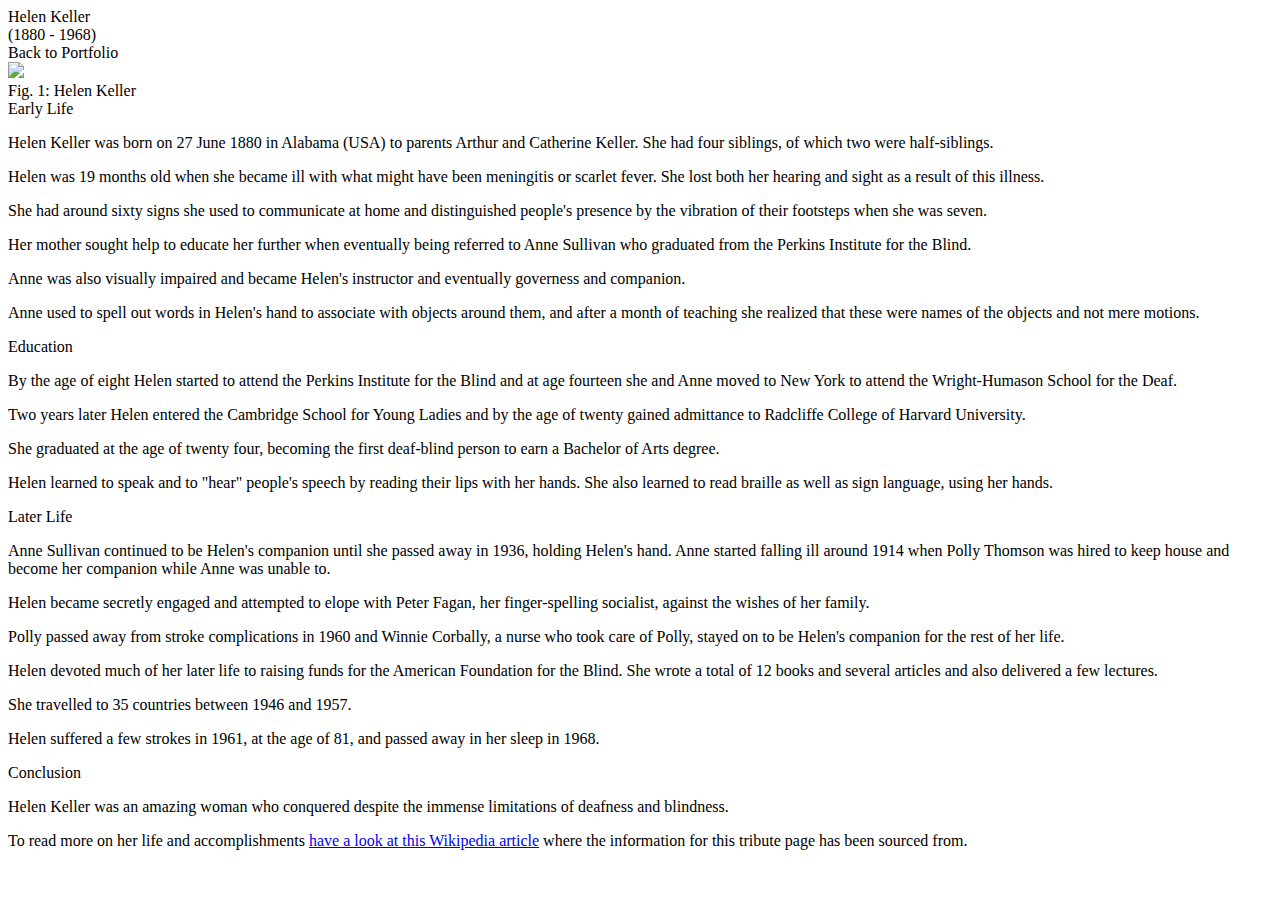
==== projects/tributepg.html @ f898eb23 "Create tributepg.html" ====
<!DOCTYPE html>
<html lang="en">
<head>
    <meta charset="UTF-8">
    <meta name="viewport" content="width=device-width, initial-scale=1.0">
    <title>Helen Keller</title>
    <link rel="stylesheet" href="~/css/HelenKeller.css">
</head>
<body>
    <div id="main-content">
        <div id="main-heading">
            <div id="title">Helen Keller</div>
            <div id="birth-death">(1880 - 1968)</div>
        </div>

        <div id="backbtn">
            <a asp-controller="Home">Back to Portfolio</a>
        </div>

        <div id="img-div">
            <img src="~/imgs/Helen-Keller.jpg">
            <figcaption>Fig. 1: Helen Keller</figcaption>
        </div>

        <div id="tribute-info">
            <div id="early-life">
                <header class="heading">Early Life</header>
                <p>Helen Keller was born on 27 June 1880 in Alabama (USA) to parents Arthur and Catherine Keller. She had four siblings, of which two were half-siblings.</p>
                <p>Helen was 19 months old when she became ill with what might have been meningitis or scarlet fever. She lost both her hearing and sight as a result of this illness.</p>
                <p>She had around sixty signs she used to communicate at home and distinguished people's presence by the vibration of their footsteps when she was seven.</p>
                <p>Her mother sought help to educate her further when eventually being referred to Anne Sullivan who graduated from the Perkins Institute for the Blind. </p>
                <p>Anne was also visually impaired and became Helen's instructor and eventually governess and companion.</p>
                <p>Anne used to spell out words in Helen's hand to associate with objects around them, and after a month of teaching she realized that these were names of the objects and not mere motions.</p>
            </div>
            <div id="education">
                <header class="heading">Education</header>
                <p>By the age of eight Helen started to attend the Perkins Institute for the Blind and at age fourteen she and Anne moved to New York to attend the Wright-Humason School for the Deaf. </p>
                <p>Two years later Helen entered the Cambridge School for Young Ladies and by the age of twenty gained admittance to Radcliffe College of Harvard University.</p>
                <p>She graduated at the age of twenty four, becoming the first deaf-blind person to earn a Bachelor of Arts degree.</p>
                <p>Helen learned to speak and to "hear" people's speech by reading their lips with her hands. She also learned to read braille as well as sign language, using her hands.</p>
            </div>
            <div id="later-life">
                <header class="heading">Later Life</header>
                <p>Anne Sullivan continued to be Helen's companion until she passed away in 1936, holding Helen's hand. Anne started falling ill around 1914 when Polly Thomson was hired to keep house and become her companion while Anne was unable to.</p>
                <p>Helen became secretly engaged and attempted to elope with Peter Fagan, her finger-spelling socialist, against the wishes of her family.</p>
                <p>Polly passed away from stroke complications in 1960 and Winnie Corbally, a nurse who took care of Polly, stayed on to be Helen's companion for the rest of her life.</p>
                <p>Helen devoted much of her later life to raising funds for the American Foundation for the Blind. She wrote a total of 12 books and several articles and also delivered a few lectures.</p>
                <p>She travelled to 35 countries between 1946 and 1957.</p>
                <p>Helen suffered a few strokes in 1961, at the age of 81, and passed away in her sleep in 1968.</p>
            </div>
            <div id="conclusion">
                <header class="heading">Conclusion</header>
                <p>Helen Keller was an amazing woman who conquered despite the immense limitations of deafness and blindness.</p>
                <p>To read more on her life and accomplishments <a href="https://en.wikipedia.org/wiki/Helen_Keller">have a look at this Wikipedia article</a> where the information for this tribute page has been sourced from.</p>
            </div>
        </div>
    </div>


</body>
</html>
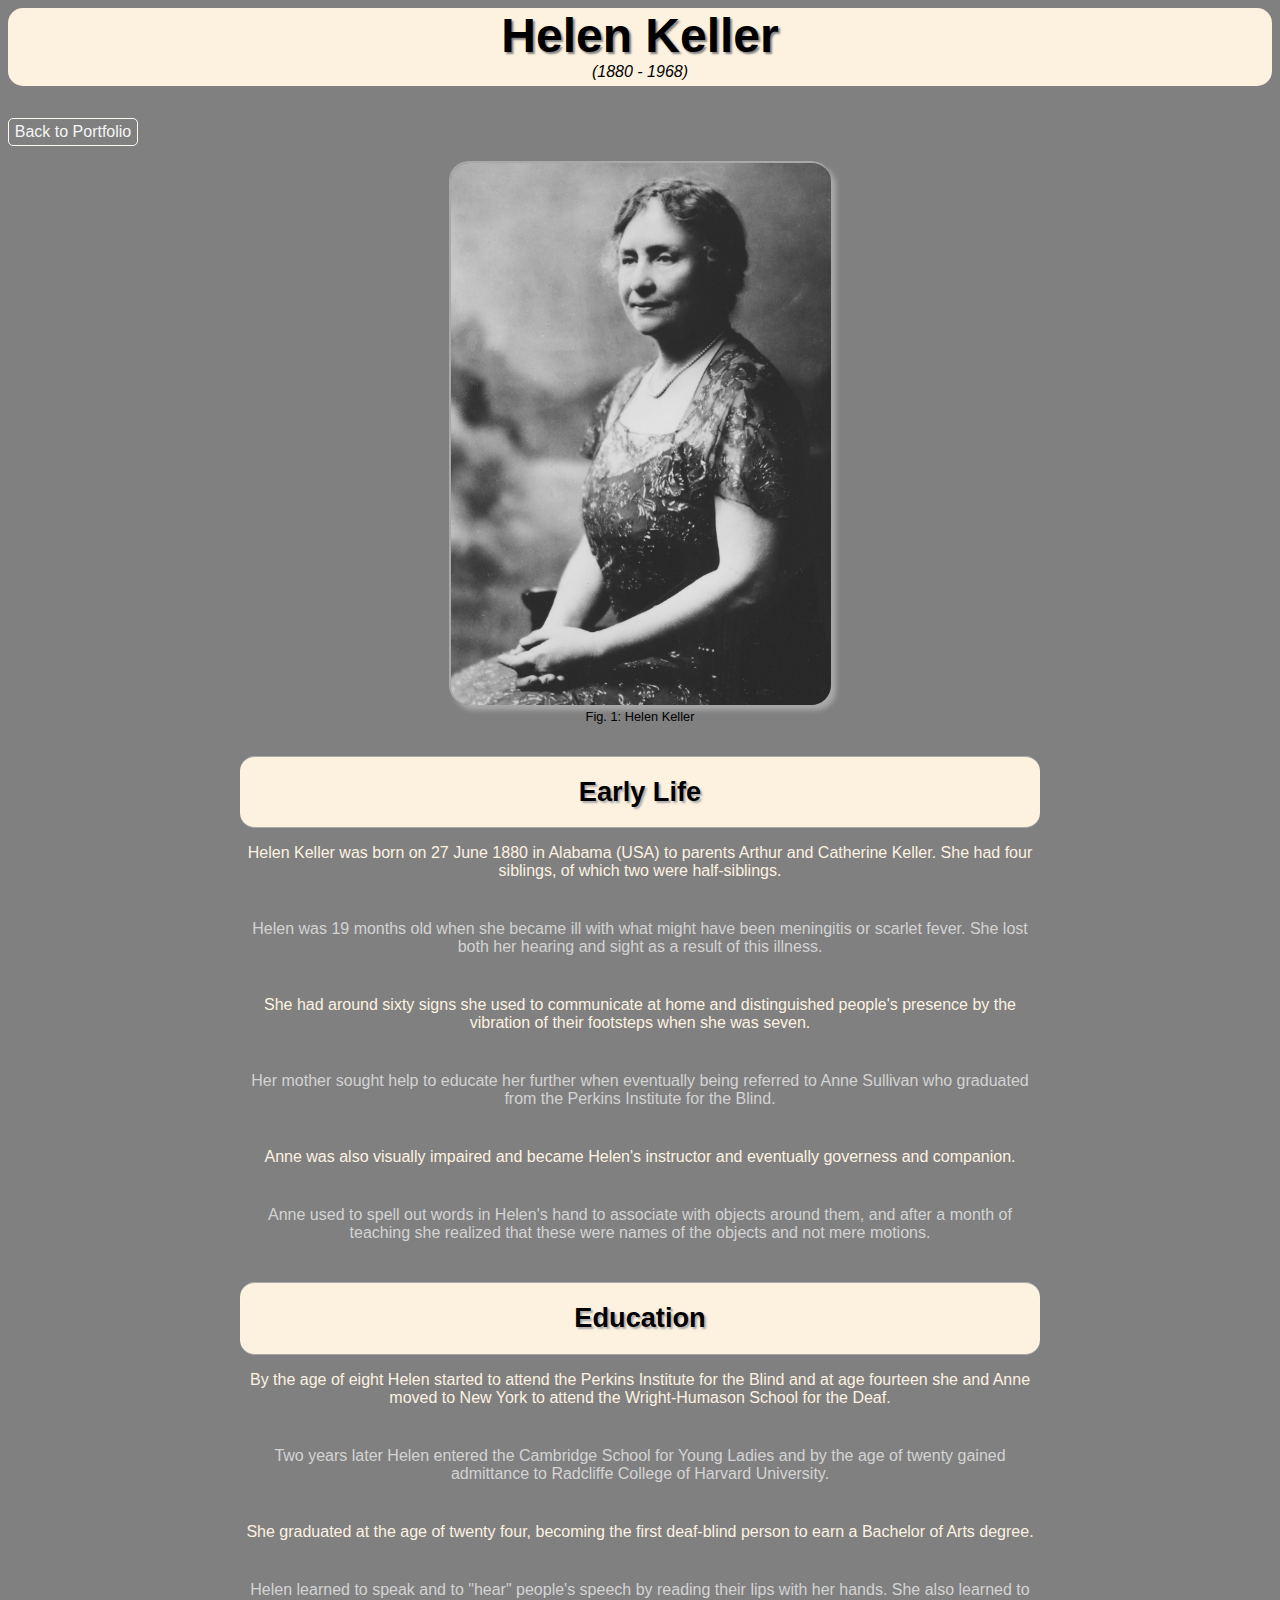
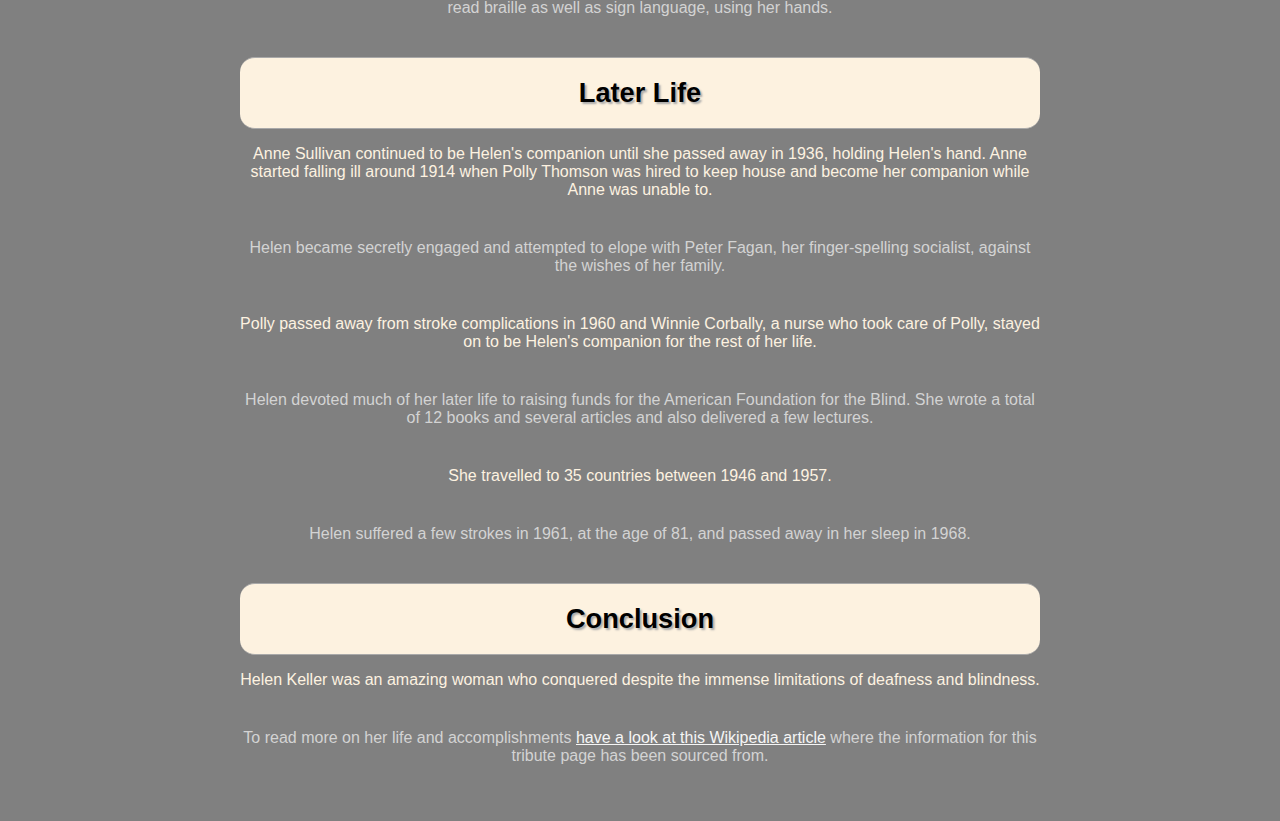
==== commit 2ea35b52: "tribute page updates" ====
--- a/projects/tributepg.html
+++ b/projects/tributepg.html
@@ -4,7 +4,7 @@
     <meta charset="UTF-8">
     <meta name="viewport" content="width=device-width, initial-scale=1.0">
     <title>Helen Keller</title>
-    <link rel="stylesheet" href="~/css/HelenKeller.css">
+    <link rel="stylesheet" href="../css/tributepg.css">
 </head>
 <body>
     <div id="main-content">
@@ -18,7 +18,7 @@
         </div>
 
         <div id="img-div">
-            <img src="~/imgs/Helen-Keller.jpg">
+            <img src="../imgs/Helen-Keller.jpg">
             <figcaption>Fig. 1: Helen Keller</figcaption>
         </div>
 
--- a/css/tributepg.css
+++ b/css/tributepg.css
@@ -0,0 +1,77 @@
+body {
+    background-color: gray;
+    text-align: center;
+    font-family: 'Segoe UI', Tahoma, Geneva, Verdana, sans-serif;
+}
+
+#backbtn {
+    margin-bottom: 15px;
+    border: 1px solid floralwhite;
+    width: 120px;
+    border-radius: 5px;
+    padding: 4px;
+}
+
+    #backbtn a {
+        text-decoration: none;
+    }
+
+#main-heading {
+    background-color: rgb(253, 242, 224);
+    border-radius: 15px;
+}
+
+#title {
+    font-size: 3rem;
+    font-weight: bold;
+    text-shadow: 2px 2px 2px grey;
+}
+
+#birth-death {
+    font-style: italic;
+    margin-bottom: 2rem;
+    padding-bottom: 5px;
+}
+
+img {
+    width: 30%;
+    box-shadow: 5px 5px 5px darkgrey;
+    border-radius: 20px;
+    border-top: 2px solid darkgray;
+    border-left: 2px solid darkgray;
+}
+
+figcaption {
+    font-size: 0.8rem;
+}
+
+#tribute-info {
+    max-width: 800px;
+    margin: 2rem auto;
+}
+
+.heading {
+    font-size: 1.7rem;
+    font-weight: bold;
+    text-shadow: 2px 2px 2px darkgrey;
+    border-top: 1px solid darkgray;
+    border-bottom: 1px solid darkgray;
+    padding-top: 1.2rem;
+    padding-bottom: 1.2rem;
+    background-color: rgb(253, 242, 224);
+    border-radius: 15px;
+}
+
+#tribute-info p:nth-of-type(odd) {
+    padding-bottom: 1.5rem;
+    color: rgb(253, 242, 224);
+}
+
+#tribute-info p:nth-of-type(even) {
+    padding-bottom: 1.5rem;
+    color: lightgray;
+}
+
+a {
+    color: whitesmoke;
+}
